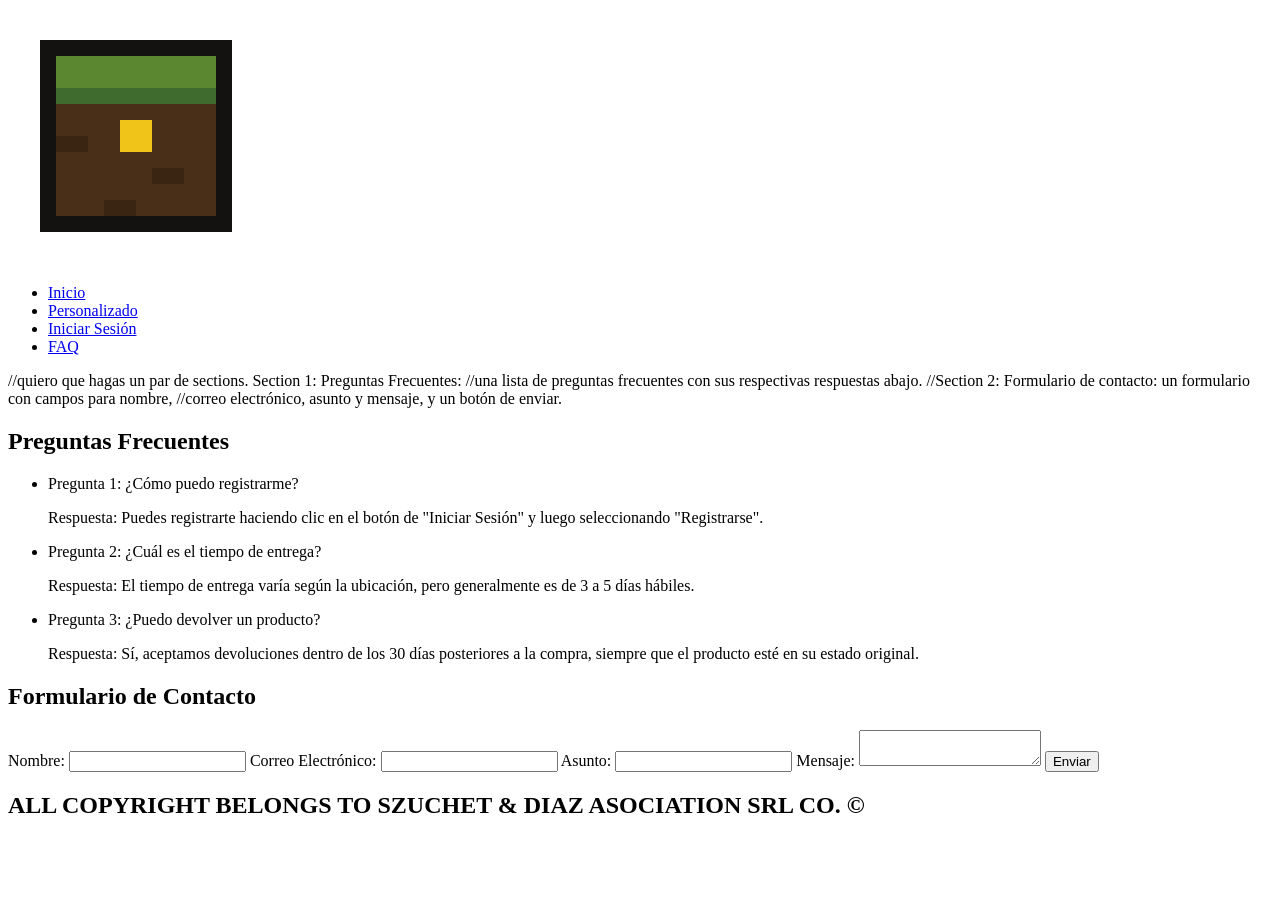
==== FAQ.html @ d48517b0 "14/8 segundo" ====
<!DOCTYPE html>
<html lang="en">
<head>
    <meta charset="UTF-8">
    <meta name="viewport" content="width=device-width, initial-scale=1.0">
    <title>SEEDGENERATOR</title>
</head>
<body>
  <header>
    <img src="imagenes/cofre.jpg" alt="logo">
    <nav>
      <ul>
        <li><a href="#" >Inicio</a></li>
        <li><a href="producto.html">Personalizado</a></li>
        <li><a href="login.html">Iniciar Sesión</a></li>
        <li><a href="FAQ.html">FAQ</a></li>
      </ul>
    </nav>
  </header>

    <main>

        //quiero que hagas un par de sections. Section 1: Preguntas Frecuentes: 
        //una lista de preguntas frecuentes con sus respectivas respuestas abajo.
        //Section 2: Formulario de contacto: un formulario con campos para nombre, 
        //correo electrónico, asunto y mensaje, y un botón de enviar.

        <section>
            <h2>Preguntas Frecuentes</h2>
            <ul>
                <li>
                    <p>Pregunta 1: ¿Cómo puedo registrarme?</p>
                    <p>Respuesta: Puedes registrarte haciendo clic en el botón de "Iniciar Sesión" y luego seleccionando "Registrarse".</p>
                </li>
                <li>
                    <p>Pregunta 2: ¿Cuál es el tiempo de entrega?</p>
                    <p>Respuesta: El tiempo de entrega varía según la ubicación, pero generalmente es de 3 a 5 días hábiles.</p>
                </li>
                <li>
                    <p>Pregunta 3: ¿Puedo devolver un producto?</p>
                    <p>Respuesta: Sí, aceptamos devoluciones dentro de los 30 días posteriores a la compra, siempre que el producto esté en su estado original.</p>
                </li>
            </ul>
        </section>

        <section>
            <h2>Formulario de Contacto</h2>
            <form>
                <label for="name">Nombre:</label>
                <input type="text" id="name" name="nombre" required>

                <label for="email">Correo Electrónico:</label>
                <input type="email" id="email" name="correo_electronico" required>

                <label for="subject">Asunto:</label>
                <input type="text" id="subject" name="asunto" required>

                <label for="message">Mensaje:</label>
                <textarea id="message" name="mensaje" required></textarea>

                <button type="submit">Enviar</button>
            </form>
        </section>
    </main>


    <footer>
        <h2>ALL COPYRIGHT BELONGS TO SZUCHET & DIAZ ASOCIATION SRL CO. ©</h2>
    </footer>





</body>
</html>
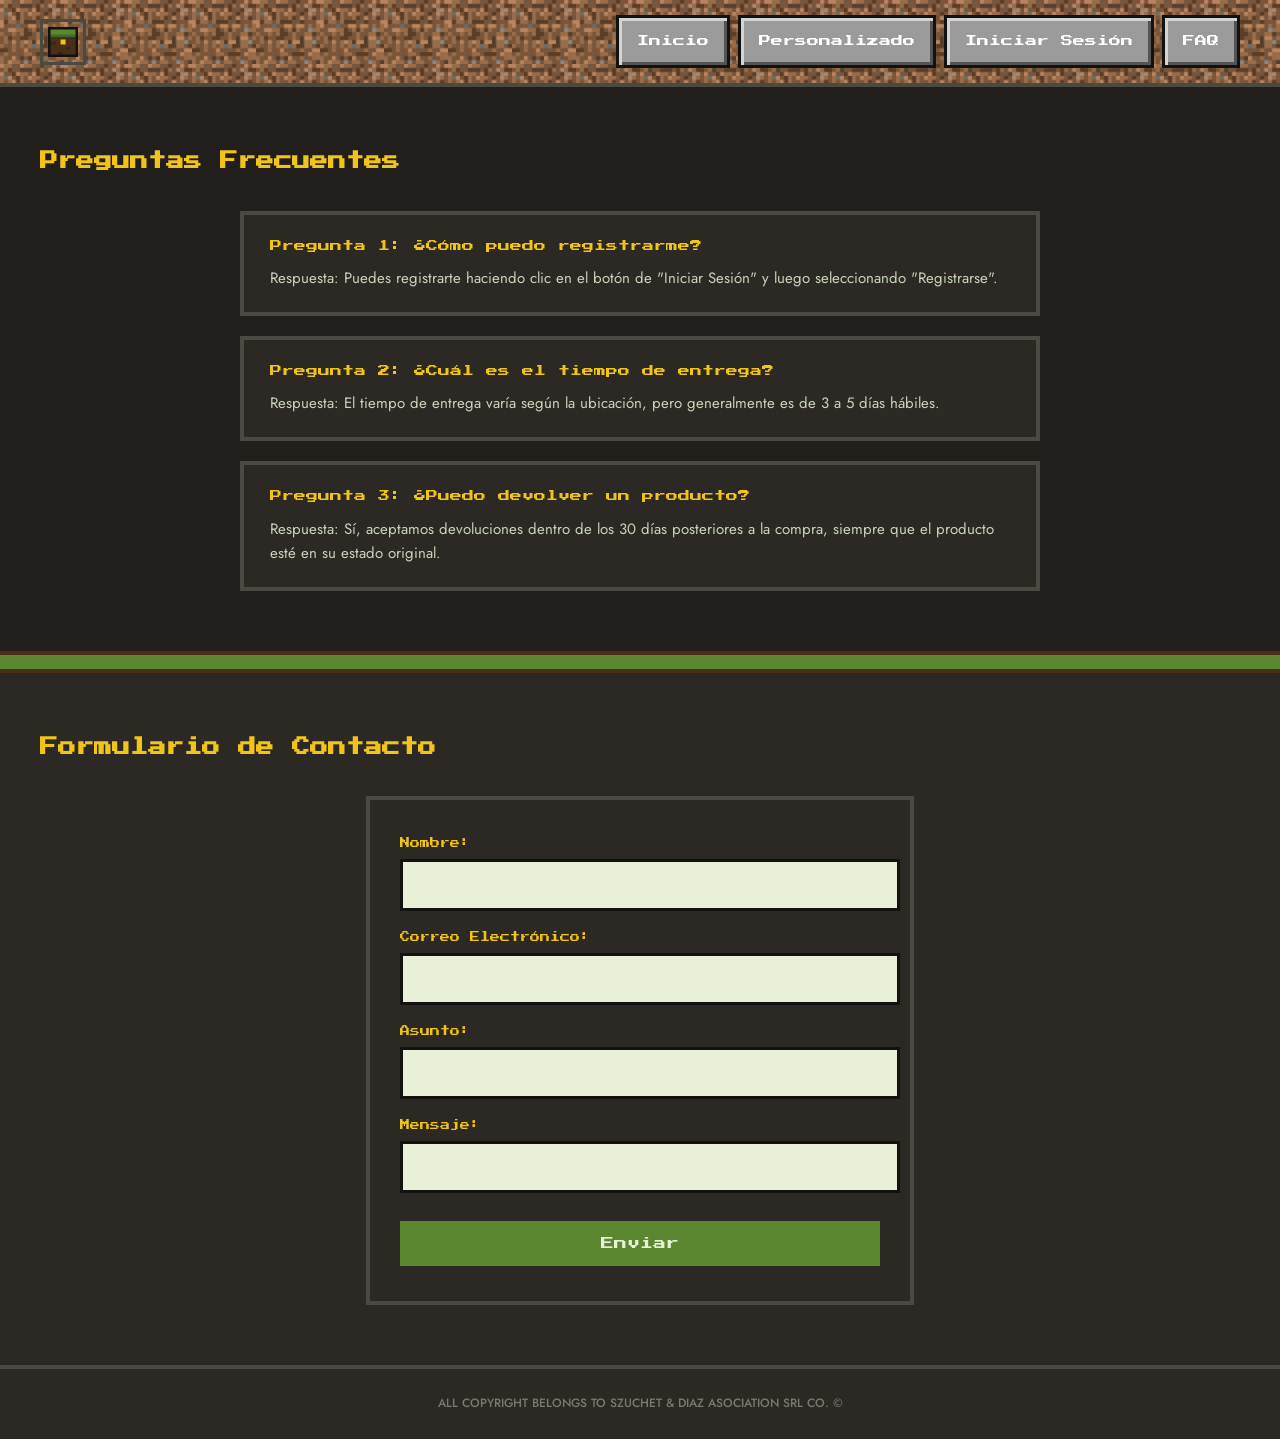
==== commit 78080b6f: "18/8" ====
--- a/FAQ.html
+++ b/FAQ.html
@@ -1,16 +1,18 @@
 <!DOCTYPE html>
-<html lang="en">
+<html lang="es">
 <head>
-    <meta charset="UTF-8">
-    <meta name="viewport" content="width=device-width, initial-scale=1.0">
-    <title>SEEDGENERATOR</title>
+  <meta charset="UTF-8">
+  <meta name="viewport" content="width=device-width, initial-scale=1.0">
+  <title>SEEDGENERATOR</title>
+  <link rel="stylesheet" href="styles.css">
 </head>
 <body>
+
   <header>
     <img src="imagenes/cofre.jpg" alt="logo">
     <nav>
       <ul>
-        <li><a href="#" >Inicio</a></li>
+        <li><a href="index.html">Inicio</a></li>
         <li><a href="producto.html">Personalizado</a></li>
         <li><a href="login.html">Iniciar Sesión</a></li>
         <li><a href="FAQ.html">FAQ</a></li>
@@ -18,59 +20,62 @@
     </nav>
   </header>
 
-    <main>
+  <main>
 
-        //quiero que hagas un par de sections. Section 1: Preguntas Frecuentes: 
-        //una lista de preguntas frecuentes con sus respectivas respuestas abajo.
-        //Section 2: Formulario de contacto: un formulario con campos para nombre, 
-        //correo electrónico, asunto y mensaje, y un botón de enviar.
+    <section class="faq-section">
+      <h2>Preguntas Frecuentes</h2>
+      <ul class="faq-list">
+        <li>
+          <p>Pregunta 1: ¿Cómo puedo registrarme?</p>
+          <p>Respuesta: Puedes registrarte haciendo clic en el botón de "Iniciar Sesión" y luego seleccionando "Registrarse".</p>
+        </li>
+        <li>
+          <p>Pregunta 2: ¿Cuál es el tiempo de entrega?</p>
+          <p>Respuesta: El tiempo de entrega varía según la ubicación, pero generalmente es de 3 a 5 días hábiles.</p>
+        </li>
+        <li>
+          <p>Pregunta 3: ¿Puedo devolver un producto?</p>
+          <p>Respuesta: Sí, aceptamos devoluciones dentro de los 30 días posteriores a la compra, siempre que el producto esté en su estado original.</p>
+        </li>
+      </ul>
+    </section>
 
-        <section>
-            <h2>Preguntas Frecuentes</h2>
-            <ul>
-                <li>
-                    <p>Pregunta 1: ¿Cómo puedo registrarme?</p>
-                    <p>Respuesta: Puedes registrarte haciendo clic en el botón de "Iniciar Sesión" y luego seleccionando "Registrarse".</p>
-                </li>
-                <li>
-                    <p>Pregunta 2: ¿Cuál es el tiempo de entrega?</p>
-                    <p>Respuesta: El tiempo de entrega varía según la ubicación, pero generalmente es de 3 a 5 días hábiles.</p>
-                </li>
-                <li>
-                    <p>Pregunta 3: ¿Puedo devolver un producto?</p>
-                    <p>Respuesta: Sí, aceptamos devoluciones dentro de los 30 días posteriores a la compra, siempre que el producto esté en su estado original.</p>
-                </li>
-            </ul>
-        </section>
+    <div class="section-divider"></div>
 
-        <section>
-            <h2>Formulario de Contacto</h2>
-            <form>
-                <label for="name">Nombre:</label>
-                <input type="text" id="name" name="nombre" required>
+    <section class="contacto-section">
+      <h2>Formulario de Contacto</h2>
+      <div class="contenidoForm">
+        <form class="caja" action="index.html">
+          <div>
+            <label for="name">Nombre:</label>
+            <input type="text" id="name" name="nombre" required>
+          </div>
 
-                <label for="email">Correo Electrónico:</label>
-                <input type="email" id="email" name="correo_electronico" required>
+          <div>
+            <label for="email">Correo Electrónico:</label>
+            <input type="email" id="email" name="correo_electronico" required>
+          </div>
 
-                <label for="subject">Asunto:</label>
-                <input type="text" id="subject" name="asunto" required>
+          <div>
+            <label for="subject">Asunto:</label>
+            <input type="text" id="subject" name="asunto" required>
+          </div>
 
-                <label for="message">Mensaje:</label>
-                <textarea id="message" name="mensaje" required></textarea>
+          <div>
+            <label for="message">Mensaje:</label>
+            <input id="message" name="mensaje" required></input>
+          </div>
 
-                <button type="submit">Enviar</button>
-            </form>
-        </section>
-    </main>
+          <button type="submit" class="botonSecundario">Enviar</button>
+        </form>
+      </div>
+    </section>
 
+  </main>
 
-    <footer>
-        <h2>ALL COPYRIGHT BELONGS TO SZUCHET & DIAZ ASOCIATION SRL CO. ©</h2>
-    </footer>
-
-
-
-
+  <footer>
+    <h2>ALL COPYRIGHT BELONGS TO SZUCHET &amp; DIAZ ASOCIATION SRL CO. ©</h2>
+  </footer>
 
 </body>
 </html>
--- a/styles.css
+++ b/styles.css
@@ -0,0 +1,334 @@
+
+@import url('https://fonts.googleapis.com/css2?family=Jost:wght@400;500;600&family=Press+Start+2P&display=swap');
+
+* {
+  margin: 0;
+  padding: 0;
+
+}
+
+body {
+  background-color: #211e1c;
+  color: #e8f0d8;
+  font-family: 'Jost', sans-serif;
+  line-height: 1.6;
+}
+
+img {
+  width: 100%;
+}
+
+header {
+  display: flex;
+  flex-wrap: wrap;
+  align-items: center;
+  justify-content: space-between;
+  gap: 20px;
+  padding: 15px 40px;
+  background-color: #2c2823;
+  border-bottom: 4px solid #4a4a42;
+   background-image: url(tierra.jpeg);
+  background-repeat: repeat;
+  background-size: 64px 64px
+}
+
+
+header img {
+  width: 40px;
+  height: 40px;
+  border: 3px solid #4a4a42;
+}
+
+
+nav ul {
+  display: flex;
+  gap: 8px;
+list-style: none;
+
+
+}
+
+
+nav a {
+  display: inline-block;
+  color: #ffffff;
+  text-decoration: none;
+  font-family: 'Press Start 2P', monospace;
+  font-size: 12px;
+  padding: 14px 18px;
+  background-color: #9b9b9b;
+  border: 3px solid #141210;
+  box-shadow:
+     inset 3px 3px 0 #d4d4d4,
+    inset -3px -3px 0 #545454;
+}
+
+
+nav a:hover {
+  background-color: #a8a8a8;
+}
+
+
+
+.botonSecundario {
+  font-family: 'Press Start 2P', monospace;
+  font-size: 13px;
+  color: #e8f0d8;
+  padding: 16px 25px;
+  border: none;
+  cursor: pointer; /* ------ ---- */
+}
+
+.boton-primary {
+  background-color: #f0c419;
+  color: #211e1c;
+}
+
+.botonSecundario {
+  background-color: #5b8731;
+}
+
+.botonSecundario:hover {
+  background-color: #7a7a6e;
+}
+
+.section-divider {
+  height: 14px;
+  background-color: #5b8731;
+  border-top: 4px solid #4a2f18;
+  border-bottom: 4px solid #4a2f18;
+}
+.banner {
+  padding: 80px 40px;
+  text-align: center;
+  background-color: #3f6b2e;
+}
+
+.contenidoBanner {
+  display: flex;
+  flex-direction: column;
+  align-items: center;
+  gap: 35px;
+  max-width: 900px;
+  margin: 0 auto; /* ------ ---- */
+}
+
+.banner h1 {
+  font-family: 'Press Start 2P', monospace;
+  font-size: 24px;
+  line-height: 1.6;
+}
+
+.seeds {
+  padding: 50px 40px;
+}
+
+.seeds h2,
+#testimonios h2 {
+  font-family: 'Press Start 2P', monospace;
+  font-size: 18px;
+  text-align: center;
+  margin-bottom: 35px;
+  color: #f0c419;
+}
+
+.seeds-grid {
+  display: grid;
+  grid-template-columns: repeat(auto-fit, minmax(280px, 1fr)); /* ------ ---- */
+  gap: 25px;
+  max-width: 1200px;
+  margin: 0 auto;
+}
+
+.seed {
+  background-color: #2c2823;
+  border: 4px solid #4a4a42;
+  display: flex;
+  flex-direction: column;
+
+}
+
+.seed img {
+  
+  border-bottom: 4px solid #4a4a42;
+  
+}
+
+.infoSeed {
+  padding: 20px;
+}
+
+.infoSeed h3 {
+  font-family: 'Press Start 2P', monospace;
+  font-size: 14px;
+  margin-bottom: 10px;
+}
+
+.infoSeed p {
+  color: #c9d4bb;
+  font-size: 15px;
+}
+
+.seed .boton {
+  margin: 0 20px 20px 20px;
+}
+
+#testimonios {
+  padding: 50px 40px;
+  background-color: #2c2823;
+}
+
+.testimonios-grid {
+  display: grid;
+  grid-template-columns: repeat(auto-fit, minmax(260px, 1fr)); /* ------ ---- */
+  gap: 25px;
+  max-width: 1000px;
+  margin: 0 auto;
+}
+
+.testimonio-card {
+  background-color: #6b4423;
+  border: 4px solid #4a2f18;
+  padding: 28px 24px;
+  text-align: center;
+}
+
+.testimonio-card img {
+  width: 64px;
+  height: 64px;
+  margin: 0 auto 15px auto;
+  border: 3px solid #f0c419;
+}
+
+.testimonio-card h3 {
+  font-family: 'Press Start 2P', monospace;
+  font-size: 12px;
+  color: #f0c419;
+  margin-bottom: 12px;
+}
+
+.testimonio-card p {
+  font-size: 15px;
+}
+footer {
+  padding: 25px;
+  text-align: center;
+  background-color: #2c2823;
+  border-top: 4px solid #4a4a42;
+}
+
+footer h2 {
+  font-family: 'Jost', sans-serif;
+  font-weight: 500;
+  font-size: 12px;
+  color: #7a7a6e;
+}
+
+
+.inicioSesion,
+.formularioProducto{
+  padding: 60px 40px;
+  text-align: center;
+}
+ 
+.formularioProducto {
+  background-color: #2c2823;
+}
+ 
+.inicioSesion h1,
+.formularioProducto h2,
+.faq-section h2,
+.contacto-section h2 {
+  font-family: 'Press Start 2P', monospace;
+  font-size: 18px;
+  color: #f0c419;
+  margin-bottom: 35px;
+  line-height: 1.6;
+}
+
+.contenidoForm {
+  background-color: #2c2823;
+  border: 4px solid #4a4a42;
+  max-width: 480px;
+  margin: 0 auto;
+  padding: 35px 30px;
+  text-align: left;
+}
+ 
+.formularioProducto .contenidoForm {
+  max-width: 560px;
+}
+ 
+.contenidoForm form {
+  display: flex;
+  flex-direction: column;
+  gap: 18px;
+}
+ 
+.contenidoForm label {
+  display: block;
+  font-family: 'Press Start 2P', monospace;
+  font-size: 10px;
+  color: #f0c419;
+  margin-bottom: 8px;
+}
+ 
+.contenidoForm input,
+.contenidoForm select {
+  width: 97%;
+  padding: 12px 14px;
+  background-color: #e8f0d8;
+  color: #211e1c;
+  border: 3px solid #141210;
+  font-family: 'Jost', sans-serif;
+  font-size: 15px;
+}
+ 
+
+
+ 
+.contenidoForm .botonSecundario {
+  width: 100%;
+  margin-top: 10px;
+}
+ 
+/* ---- FAQ ---- */
+.faq-section {
+  padding: 60px 40px;
+}
+ 
+.contacto-section {
+  padding: 60px 40px;
+  background-color: #2c2823;
+}
+ 
+.faq-list {
+  list-style: none;
+  max-width: 800px;
+  margin: 0 auto;
+  display: flex;
+  flex-direction: column;
+  gap: 20px;
+}
+ 
+.faq-list li {
+  background-color: #2c2823;
+  border: 4px solid #4a4a42;
+  padding: 22px 26px;
+}
+ 
+.faq-section .faq-list li {
+  background-color: #2c2823;
+}
+ 
+.faq-list li p:first-child {
+  font-family: 'Press Start 2P', monospace;
+  font-size: 12px;
+  color: #f0c419;
+  margin-bottom: 10px;
+  line-height: 1.6;
+}
+ 
+.faq-list li p:last-child {
+  color: #c9d4bb;
+  font-size: 15px;}
